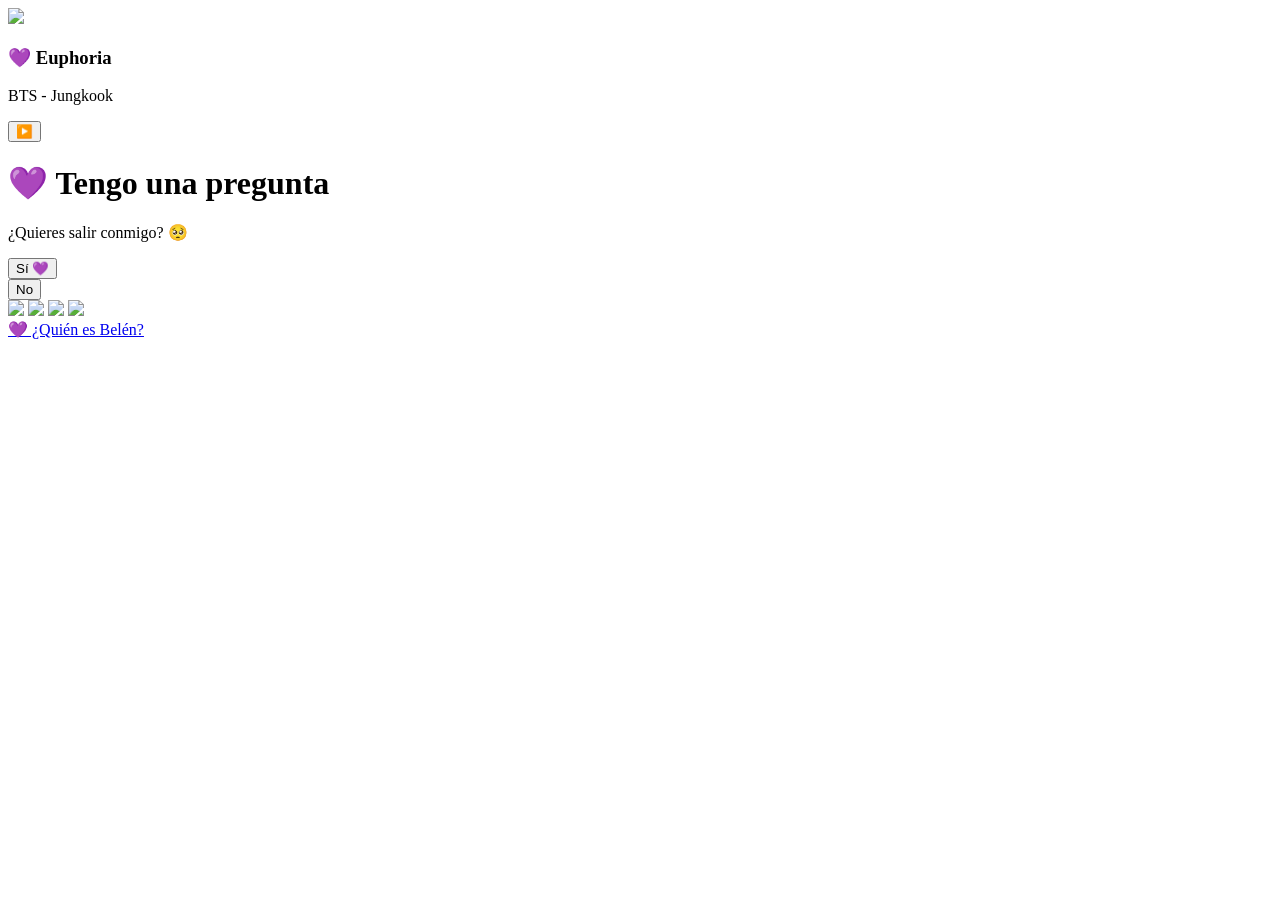
==== index.html @ 81cfd20f "Rename Index.html to index.html" ====
<!DOCTYPE html>
<html lang="es">
<head>
<meta charset="UTF-8">
<meta name="viewport" content="width=device-width, initial-scale=1.0">
<title>💜 Una pregunta importante</title>

<link rel="stylesheet" href="estilo.css">
</head>

<body>

<div class="music-player">
    <img src="cover.jpg">
    <div class="music-info">
        <h3>💜 Euphoria</h3>
        <p>BTS - Jungkook</p>
    </div>
    <button id="musicBtn">▶️</button>

    <audio id="music" loop>
        <source src="EUPHORIA - BTS (JUNGKOOK) [Traducida al Español].mp3" type="audio/mp3">
    </audio>
</div>

<div class="card" id="main">

<h1>💜 Tengo una pregunta</h1>
<p id="text">¿Quieres salir conmigo? 🥺</p>

<div class="buttons">
    <button id="si">Sí 💜</button>
</div>

<button id="no">No</button>

<div class="gallery">
    <img src="img1.jpeg">
    <img src="img2.jpg">
    <img src="img3.jpg">
    <img src="img4.jpg">
</div>

<a class="link" href="belen.html">💜 ¿Quién es Belén?</a>

</div>

<script src="escript.js"></script>

</body>
</html>
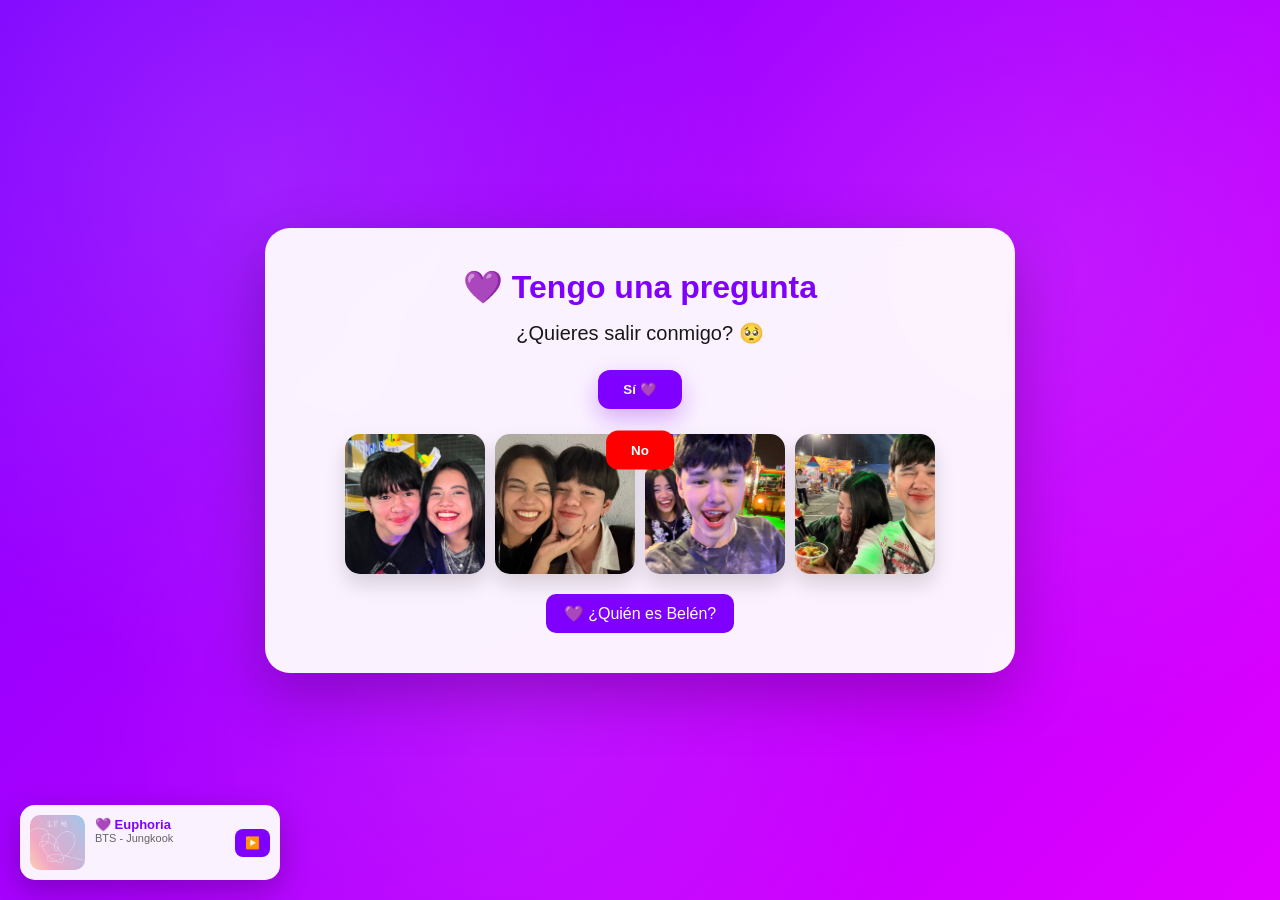
==== commit 9aea780b: "Update index.html" ====
--- a/index.html
+++ b/index.html
@@ -5,13 +5,13 @@
 <meta name="viewport" content="width=device-width, initial-scale=1.0">
 <title>💜 Una pregunta importante</title>
 
-<link rel="stylesheet" href="estilo.css">
+<link rel="stylesheet" href="TeAdoro/estilo.css">
 </head>
 
 <body>
 
 <div class="music-player">
-    <img src="cover.jpg">
+    <img src="TeAdoro/cover.jpg">
     <div class="music-info">
         <h3>💜 Euphoria</h3>
         <p>BTS - Jungkook</p>
@@ -19,7 +19,7 @@
     <button id="musicBtn">▶️</button>
 
     <audio id="music" loop>
-        <source src="EUPHORIA - BTS (JUNGKOOK) [Traducida al Español].mp3" type="audio/mp3">
+        <source src="TeAdoro/EUPHORIA - BTS (JUNGKOOK) [Traducida al Español].mp3" type="audio/mp3">
     </audio>
 </div>
 
@@ -35,17 +35,17 @@
 <button id="no">No</button>
 
 <div class="gallery">
-    <img src="img1.jpeg">
-    <img src="img2.jpg">
-    <img src="img3.jpg">
-    <img src="img4.jpg">
+    <img src="TeAdoro/img1.jpeg">
+    <img src="TeAdoro/img2.jpg">
+    <img src="TeAdoro/img3.jpg">
+    <img src="TeAdoro/img4.jpg">
 </div>
 
 <a class="link" href="belen.html">💜 ¿Quién es Belén?</a>
 
 </div>
 
-<script src="escript.js"></script>
+<script src="TeAdoro/escript.js"></script>
 
 </body>
 </html>
--- a/TeAdoro/estilo.css
+++ b/TeAdoro/estilo.css
@@ -0,0 +1,251 @@
+*{
+    margin:0;
+    padding:0;
+    box-sizing:border-box;
+}
+
+body{
+    height:100vh;
+    overflow:hidden;
+    font-family:Arial, sans-serif;
+    display:flex;
+    justify-content:center;
+    align-items:center;
+    background:linear-gradient(135deg,#7f00ff,#e100ff);
+    position:relative;
+}
+
+/* fondo animado suave */
+body::before{
+    content:"";
+    position:fixed;
+    inset:0;
+    background:
+        radial-gradient(circle at 20% 20%, rgba(255,255,255,0.12), transparent 40%),
+        radial-gradient(circle at 80% 30%, rgba(255,255,255,0.10), transparent 40%),
+        radial-gradient(circle at 40% 80%, rgba(255,255,255,0.08), transparent 40%);
+    animation:bgMove 12s ease-in-out infinite alternate;
+    z-index:0;
+}
+
+@keyframes bgMove{
+    from{transform:scale(1);}
+    to{transform:scale(1.1);}
+}
+
+/* 🔊 REPRODUCTOR (NO SE TOCA) */
+.music-player{
+    position:fixed;
+    bottom:20px;
+    left:20px;
+    width:260px;
+    background:rgba(255,255,255,0.95);
+    backdrop-filter:blur(10px);
+    border-radius:15px;
+    padding:10px;
+    display:flex;
+    align-items:center;
+    gap:10px;
+    box-shadow:0 10px 30px rgba(0,0,0,0.25);
+    z-index:999;
+}
+
+.music-player img{
+    width:55px;
+    height:55px;
+    border-radius:10px;
+    object-fit:cover;
+}
+
+.music-info{
+    flex:1;
+}
+
+.music-info h3{
+    font-size:13px;
+    color:#7f00ff;
+}
+
+.music-info p{
+    font-size:11px;
+    color:#555;
+}
+
+#musicBtn{
+    border:none;
+    background:#7f00ff;
+    color:white;
+    padding:7px 10px;
+    border-radius:8px;
+    cursor:pointer;
+    font-size:12px;
+    transition:0.2s ease;
+}
+
+#musicBtn:hover{
+    transform:scale(1.05);
+}
+
+/* CARD PRINCIPAL */
+.card{
+    background:rgba(255,255,255,0.95);
+    width:90%;
+    max-width:750px;
+    padding:40px;
+    border-radius:25px;
+    text-align:center;
+    box-shadow:0 20px 60px rgba(0,0,0,0.25);
+    position:relative;
+    z-index:2;
+    position:relative;
+
+    animation:cardIn 1s ease;
+    backdrop-filter:blur(10px);
+}
+
+@keyframes cardIn{
+    from{
+        opacity:0;
+        transform:translateY(25px) scale(0.98);
+    }
+    to{
+        opacity:1;
+        transform:translateY(0) scale(1);
+    }
+}
+
+h1{
+    color:#7f00ff;
+    margin-bottom:15px;
+}
+
+p{
+    font-size:20px;
+    margin-bottom:25px;
+    opacity:0.9;
+}
+
+/* BOTONES */
+.buttons{
+    display:flex;
+    justify-content:center;
+    gap:15px;
+}
+
+button{
+    padding:12px 25px;
+    border:none;
+    border-radius:12px;
+    cursor:pointer;
+    transition:0.25s ease;
+    font-weight:bold;
+}
+
+button:hover{
+    transform:scale(1.05);
+}
+
+button:active{
+    transform:scale(0.95);
+}
+
+#si{
+    background:#7f00ff;
+    color:white;
+    box-shadow:0 10px 25px rgba(127,0,255,0.3);
+}
+
+#no{
+    position:fixed;
+    top:50%;
+    left:50%;
+    transform:translate(-50%, -50%);
+    z-index:1000;
+    background-color:red;
+    color:white;
+}
+
+/* GALERÍA */
+.gallery{
+    display:flex;
+    justify-content:center;
+    gap:10px;
+    flex-wrap:wrap;
+    margin-top:25px;
+}
+
+.gallery img{
+    width:140px;
+    height:140px;
+    object-fit:cover;
+    border-radius:15px;
+    transition:0.3s ease;
+    box-shadow:0 10px 20px rgba(0,0,0,0.15);
+}
+
+.gallery img:hover{
+    transform:scale(1.06);
+}
+
+/* LINK */
+.link{
+    display:inline-block;
+    margin-top:20px;
+    padding:10px 18px;
+    background:#7f00ff;
+    color:white;
+    text-decoration:none;
+    border-radius:10px;
+}
+
+/* 💜 FINAL SCREEN (ARREGLADO Y COMPATIBLE) */
+.final-screen{
+    height:100vh;
+    width:100%;
+    position:relative;
+    display:flex;
+    justify-content:center;
+    align-items:center;
+    text-align:center;
+    overflow:hidden;
+    color:white;
+}
+
+.final-video{
+    position:absolute;
+    inset:0;
+    width:100%;
+    height:100%;
+    object-fit:cover;
+    z-index:0;
+    filter:brightness(0.55);
+}
+
+.final-content{
+    position:relative;
+    z-index:1;
+    animation:fadeIn 1s ease;
+    text-shadow:0 8px 25px rgba(0,0,0,0.6);
+}
+
+.final-content h1{
+    font-size:60px;
+    color:white;
+}
+
+.final-content p{
+    font-size:20px;
+    color:white;
+    opacity:0.95;
+}
+
+@keyframes fadeIn{
+    from{
+        opacity:0;
+        transform:translateY(10px);
+    }
+    to{
+        opacity:1;
+        transform:translateY(0);
+    }
+}
